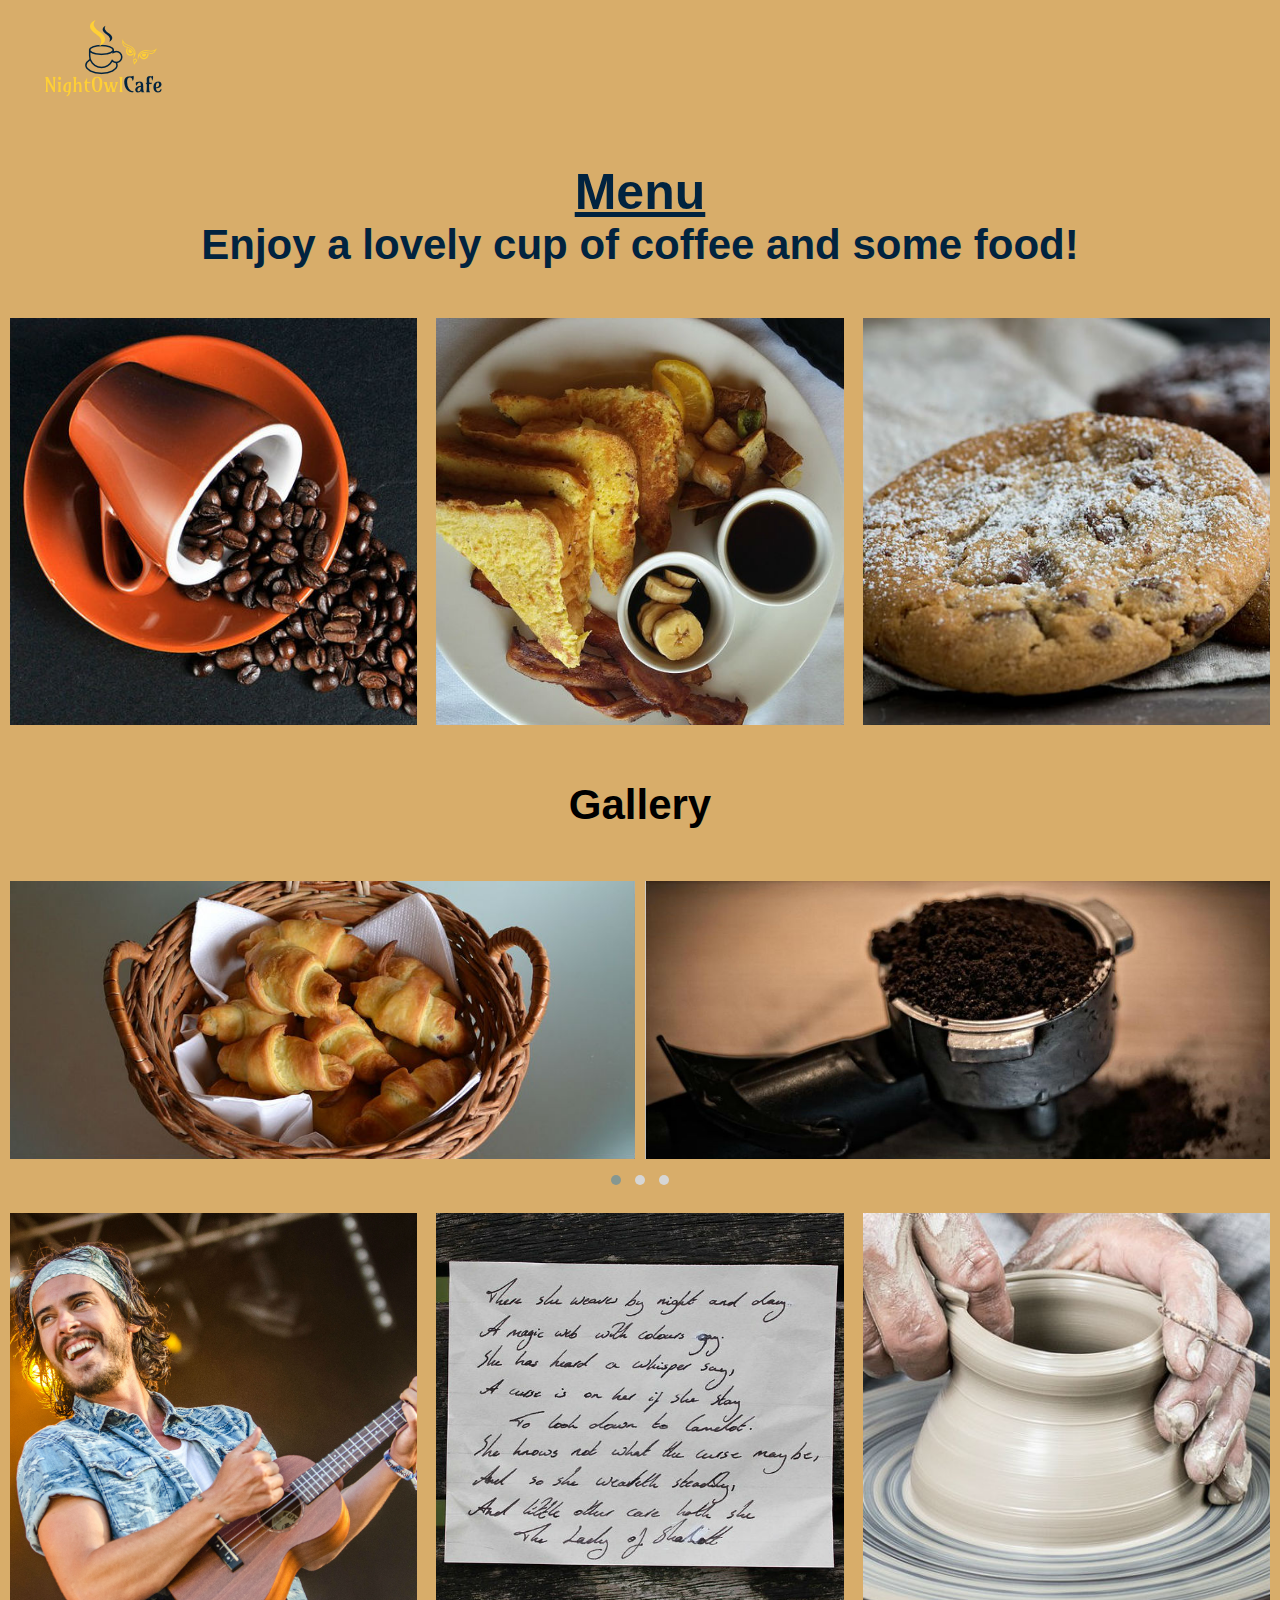
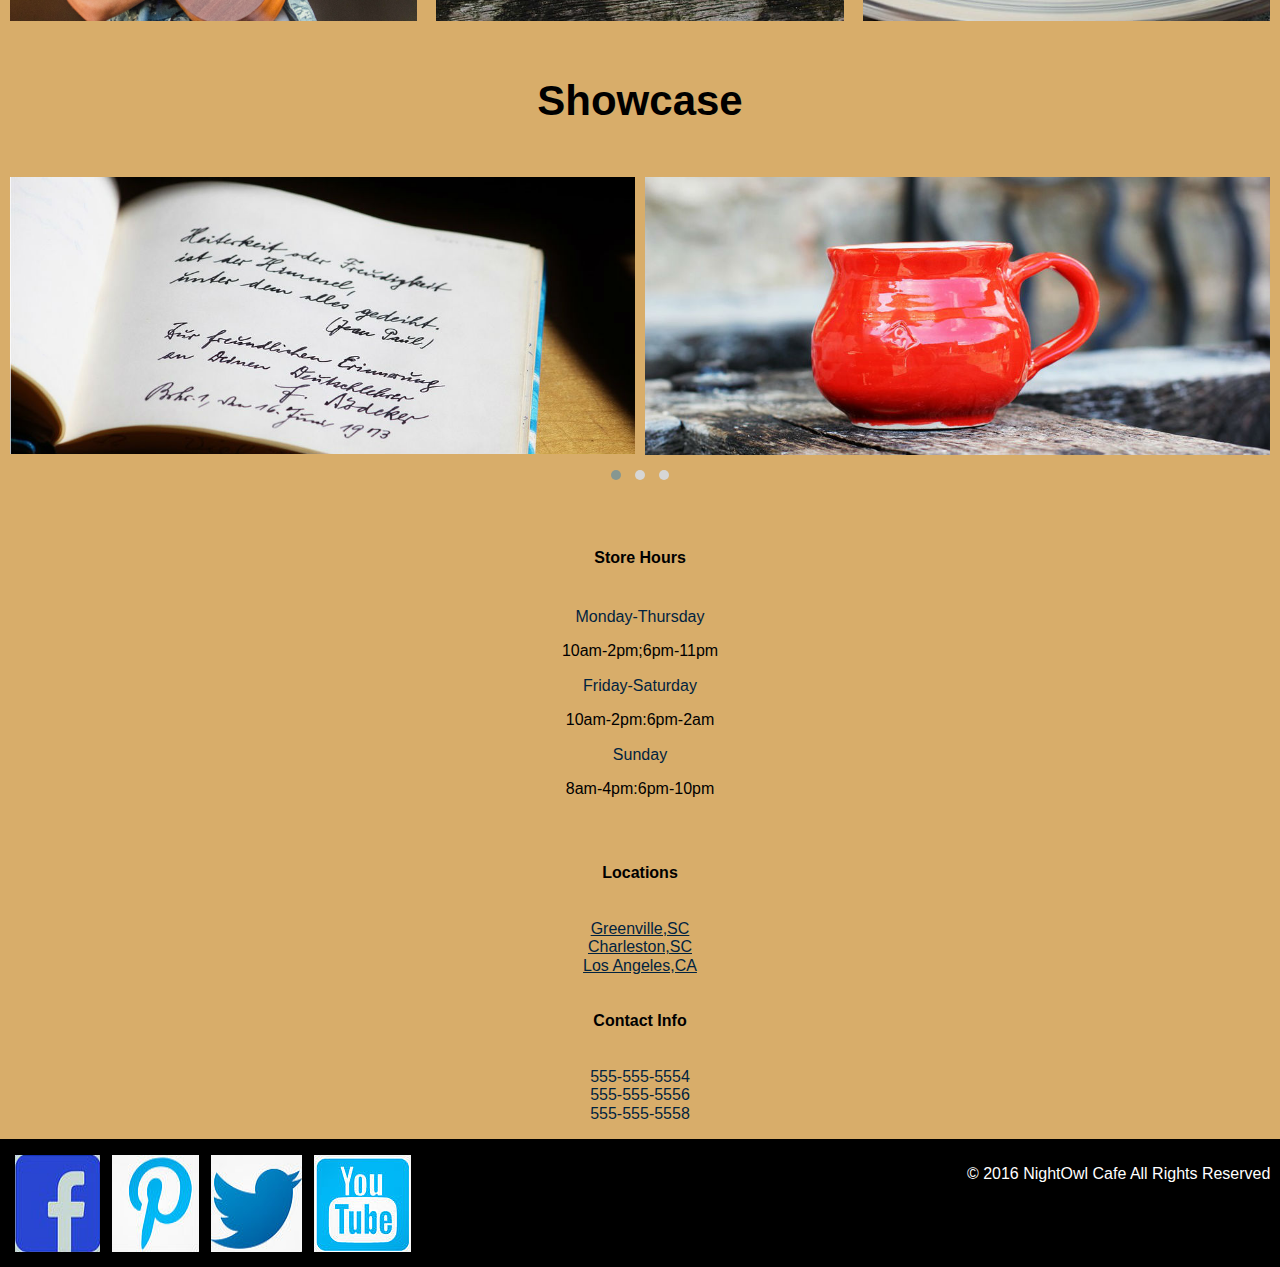
==== index.html @ 898d0b00 "Add files via upload" ====
<!DOCTYPE html>

<html lang="en">
<head>
  <!-- metadata -->
  <meta charset="utf-8">
  <meta name="viewport" content="width=device-width, initial-scale=1">

  <!-- page title -->
  <title <a href="#">NightOwl Cafe</title>

  <!-- styles -->
  <link rel="stylesheet" href="css/normalize.css">
  <link rel="stylesheet" href="css/odin.css">
  <link rel="stylesheet" href="css/main.css">
  <link rel="stylesheet" href="css/owl.carousel.min.css">
  <link rel="stylesheet" href="css/owl.theme.default.min.css">
</head>



<header>
  <div class="row">
        <div class="col-sm-12">
          <img src="img/logos/nightowl_logo.png">
      </div>

      <div class="row">
        <div class="col-sm-12"> <a href="menu.html">
          <h1>Menu</h1></a>
          <h2>Enjoy a lovely cup of coffee and some food!</h2>
        </div>
      </div>
  <main>

  </header>

<main>

    <div class="row">
      <div class="col-sm-4">
        <img src="img/logos/drinks_logo.jpg">
      </div>
      <div class="col-sm-4">
        <img src="img/logos/food_logo.jpg">
      </div>
      <div class="col-sm-4">
        <img src="img/logos/dessert_logo.jpg">
      </div>
    </div>

    <div>
      <div class="col-sm-12">
        <h3>Gallery</h3>
      </div>
    </div>

    <div class="row">
      <div class="col-sm-12">
        <div class="owl-carousel">
          <div class="item"><img src="img/food_img/crossiants.jpg" alt="crossiants"></div>
          <div class="item"><img src="img/food_img/ground_coffee.jpg" alt="ground_coffee"></div>
          <div class="item"><img src="img/food_img/pancakes.jpg" alt="pancakes"></div>
          <div class="item"><img src="img/food_img/tea_bags.jpg" alt="tea"></div>
          <div class="item"><img src="img/food_img/yogurt.jpg" alt="yogurt"></div>
        </div>
      </div>
    </div>


    <div class="row">
        <div class="col-sm-4">
          <img src="img/bands.jpg">
        </div>

        <div class="col-sm-4">
          <img src="img/poem.jpg">
        </div>

        <div class="col-sm-4">
          <img src="img/showcase/clay.jpg">
        </div>
      </div>

      <div>
        <div class="col-sm-12">
          <h3>Showcase</h3>
        </div>
      </div>


        <div class="row">
          <div class="col-sm-12">
            <div class="owl-carousel">
              <div class="item"><img src="img/showcase/poerty.jpg" alt="poem"></div>
              <div class="item"><img src="img/showcase/clay_mug.jpg" alt="mug"></div>
              <div class="item"><img src="img/showcase/guitar.jpg" alt="guitar"></div>
              <div class="item"><img src="img/showcase/sheet_music.jpg" alt="music"></div>
              <div class="item"><img src="img/showcase/singers.jpg" alt="singers"></div>
            </div>
          </div>
        </div>


        <footer>
            <div class="container-lg">
          <div class="row">
                <div class="col-sm-4"></div>
                <h4>Store Hours</h4>
                <ul>
                <li>Monday-Thursday</li>
                <p>10am-2pm;6pm-11pm</p>
                <li>Friday-Saturday</li>
                <p>10am-2pm:6pm-2am</p>
                <li>Sunday</li>
                <p>8am-4pm:6pm-10pm</p>
                </ul>

                <div class="col-sm-4"></div>
                </div>

                <div class="col-sm-4"> </div>
                <h4>Locations</h4>
                <ul>
                <li><a href="https://goo.gl/maps/NiGXj8T2j5z">Greenville,SC</a></li>

                <li><a href="https://goo.gl/maps/S8fneTVntW82">Charleston,SC</a></li>

                <li><a href="https://goo.gl/maps/znbymp8pGML2">Los Angeles,CA</a></li>
                </ul>
              </div>

              <div class="col-sm-4"></div>
              <h4>Contact Info</h4>
              <ul>
              <li>555-555-5554</li>
              <li>555-555-5556</li>
              <li>555-555-5558</li>
            </ul>
            </div>

            <div class="row dark">
              <div class="col-sm-4 center-horizontal">
                  <img class="social" src="img/social_media/facebook.jpg">
                  <img class="social" src="img/social_media/pintrest.jpg">
                  <img class="social" src="img/social_media/twitter.jpg">
                  <img class="social" src="img/social_media/youtube.jpg">
                </div>

                <div class="col-sm-8">
                  <p class="text-right">&copy; 2016 NightOwl Cafe All Rights Reserved</p>
                </div>
            </div>
          </div>
        </footer>


    <!-- include any javascript below this line -->
  <script src="js/jquery-2.1.4.min.js"></script>
  <script src="js/owl.carousel.min.js"></script>

  <script>
  $(document).ready(function() {
    $('.owl-carousel').owlCarousel({
        autoplay: true,
        autoplayTimeout: 4000,
        autoplayHoverPause: true,
        autowidth: true,
        items : 2,
        loop : true,
        margin : 10,
        nav : false,
        dots: true
    })
   })
  </script>

</body>
</html>
---- css/odin.css ----
/* resets */

html {
    box-sizing: border-box;
}

*, *:before, *:after {
    box-sizing: inherit;

    /* technique from https://css-tricks.com/box-sizing/ */
}


/* container styles */

.container-sm,
.container-md,
.container-lg,
.container-xl {
  margin: 0 auto;
  padding: 0 0.7rem;
}

.container-xl {
  max-width: 1200px;
}

.container-lg {
  max-width: 960px;
}

.container-md {
  max-width: 720px;
}

.container-sm {
  max-width: 480px;
}


/* grid styles */

.row {
  display: flex;
  flex-direction: row;
  flex-wrap: wrap;
}

.row > *
{
  padding: 0.6rem;
  position: relative;
  width: 100%;
}

.row.gutter-default > * {
  padding: 0.6rem;
}

.row.gutter-double > * {
  padding: 1.2rem;
}

.row.gutter-none > * {
  padding: 0;
}

.col-xs-1 { width: 8.333333%; }
.col-xs-2 { width: 16.666666%; }
.col-xs-3 { width: 25%; }
.col-xs-4 { width: 33.333333%; }
.col-xs-5 { width: 41.666666%; }
.col-xs-6 { width: 50%; }
.col-xs-7 { width: 58.333333%; }
.col-xs-8 { width: 66.666666%; }
.col-xs-9 { width: 75%; }
.col-xs-10 { width: 83.333333%; }
.col-xs-11 { width: 91.666666%; }
.col-xs-12 { width: 100%; }

@media (min-width: 480px) {
  .col-sm-1 { width: 8.333333%; }
  .col-sm-2 { width: 16.666666%; }
  .col-sm-3 { width: 25%; }
  .col-sm-4 { width: 33.333333%; }
  .col-sm-5 { width: 41.666666%; }
  .col-sm-6 { width: 50%; }
  .col-sm-7 { width: 58.333333%; }
  .col-sm-8 { width: 66.666666%; }
  .col-sm-9 { width: 75%; }
  .col-sm-10 { width: 83.333333%; }
  .col-sm-11 { width: 91.666666%; }
  .col-sm-12 { width: 100%; }
}

@media (min-width: 720px) {
  .col-md-1 { width: 8.333333%; }
  .col-md-2 { width: 16.666666%; }
  .col-md-3 { width: 25%; }
  .col-md-4 { width: 33.333333%; }
  .col-md-5 { width: 41.666666%; }
  .col-md-6 { width: 50%; }
  .col-md-7 { width: 58.333333%; }
  .col-md-8 { width: 66.666666%; }
  .col-md-9 { width: 75%; }
  .col-md-10 { width: 83.333333%; }
  .col-md-11 { width: 91.666666%; }
  .col-md-12 { width: 100%; }
}

@media (min-width: 960px) {
  .col-lg-1 { width: 8.333333%; }
  .col-lg-2 { width: 16.666666%; }
  .col-lg-3 { width: 25%; }
  .col-lg-4 { width: 33.333333%; }
  .col-lg-5 { width: 41.666666%; }
  .col-lg-6 { width: 50%; }
  .col-lg-7 { width: 58.333333%; }
  .col-lg-8 { width: 66.666666%; }
  .col-lg-9 { width: 75%; }
  .col-lg-10 { width: 83.333333%; }
  .col-lg-11 { width: 91.666666%; }
  .col-lg-12 { width: 100%; }
}

.row.reverse {
  flex-direction: row-reverse;
}

@media (max-width: 479px) {
  .row.reverse-xs {
    flex-direction: row-reverse;
  }
}

@media (min-width: 480px) and (max-width: 719px) {
  .row.reverse-sm {
    flex-direction: row-reverse;
  }
}

@media (min-width: 720px) and (max-width: 959px) {
  .row.reverse-md {
    flex-direction: row-reverse;
  }
}

@media (min-width: 960px) {
  .row.reverse-lg {
    flex-direction: row-reverse;
  }
}


/* positioning helper classes */

.center-vertical,
.center-horizontal,
.push-left,
.push-right {
  display: flex;
}

.center-vertical {
  align-items: center;
}

.center-horizontal {
  justify-content: center;
}

.push-left {
  justify-content: flex-start;
}

.push-right {
  justify-content: flex-end;
}

.upper-left,
.upper-right,
.lower-right,
.lower-left {
  position: absolute;
}

.upper-left,
.gutter-default .upper-left {
  top: 0.6rem;
  left: 0.6rem;
}

.gutter-double .upper-left {
  top: 1.2rem;
  left: 1.2rem;
}

.gutter-none .upper-left {
  top: 0;
  left: 0;
}

.upper-right,
.gutter-default .upper-right {
  top: 0.6rem;
  right: 0.6rem;
}

.gutter-double .upper-right {
  top: 1.2rem;
  right: 1.2rem;
}

.gutter-none .upper-right {
  top: 0;
  right: 0;
}

.lower-right,
.gutter-default .lower-right {
  bottom: 0.6rem;
  right: 0.6rem;
}

.gutter-double .lower-right {
  bottom: 1.2rem;
  right: 1.2rem;
}

.gutter-none .lower-right {
  bottom: 0;
  right: 0;
}

.lower-left,
.gutter-default .lower-left {
  bottom: 0.6rem;
  left: 0.6rem;
}

.gutter-double .lower-left {
  bottom: 1.2rem;
  left: 1.2rem;
}

.gutter-none .lower-left {
  bottom: 0;
  left: 0;
}


/* responsive features */
img,
iframe,
video {
  max-width: 100%;
}

/* responsive helper classes */

@media (max-width: 479px) {
  .hide-xs,
  .show-sm-only,
  .show-md-only,
  .show-lg-only {
    display: none;
  }
}

@media (min-width: 480px) and (max-width: 719px) {
  .hide-sm,
  .show-xs-only,
  .show-md-only,
  .show-lg-only {
    display: none;
  }
}

@media (min-width: 720px) and (max-width: 959px) {
  .hide-md,
  .show-xs-only,
  .show-sm-only,
  .show-lg-only {
    display: none;
  }
}

@media (min-width: 960px) {
  .hide-lg,
  .show-xs-only,
  .show-sm-only,
  .show-md-only {
    display: none;
  }
}


/* other helper classes */
.right {
  float: right;
  margin-left: 1.2rem;
  margin-bottom: 1.2rem;
}

.left {
  float: left;
  margin-right: 1.2rem;
  margin-bottom: 1.2rem;
}

.clear {
  clear: both;
}

.center {
  display: block;
  margin: 0 auto;
}

.text-left {
  text-align: left;
}

.text-right {
  text-align: right;
}

.text-center {
  text-align: center;
}

.text-justify {
  text-align: justify;
}


/* apply .show-gridlines to body when creating initial grid or when debugging */
.show-gridlines .row > * {
  border: 1px solid #bbb;
}
---- css/main.css ----
/*** sectioning elements ***/

body {
  background-color: #d8ad6a;

}

header {
color: #01233f;
}

main {

}

footer {
  background-color: #d8ad6a;
}

nav {

}

section {

}

aside {

}

.dark {
    background-color: #000;
    color: #fff;
}


/**** content styles ***/

h1 {
  font-size:50px;
  margin: 0;
text-align: center;
}

h2 {
  font-size: 42px;
  margin: auto;
text-align:center;
}

footer h2 {
  color: #777;
  font-size: 12px;
  margin:auto;
  text-align: center;
}

h3 {
  font-size: 42px;
text-align: center;
}

h4 {
text-align: center;
}

h5 {

}

h6 {

}

p {
text-align: center;
}

blockquote {

}

ol {

}

ul {

}

footer ul {
    margin: auto;;
    padding: 16px;
    list-style: none;
}

li {
color: #01233f;
text-align: center;
}

table {

}

tr {

}

th {

}

td {

}


/*** image styles ***/

img  {

}

img.social {
  margin: 6px;
}


/*** link styles ***/

a:link {
color: #01233f;
}

a:visited {

}

a:hover {

}

a:active {

}
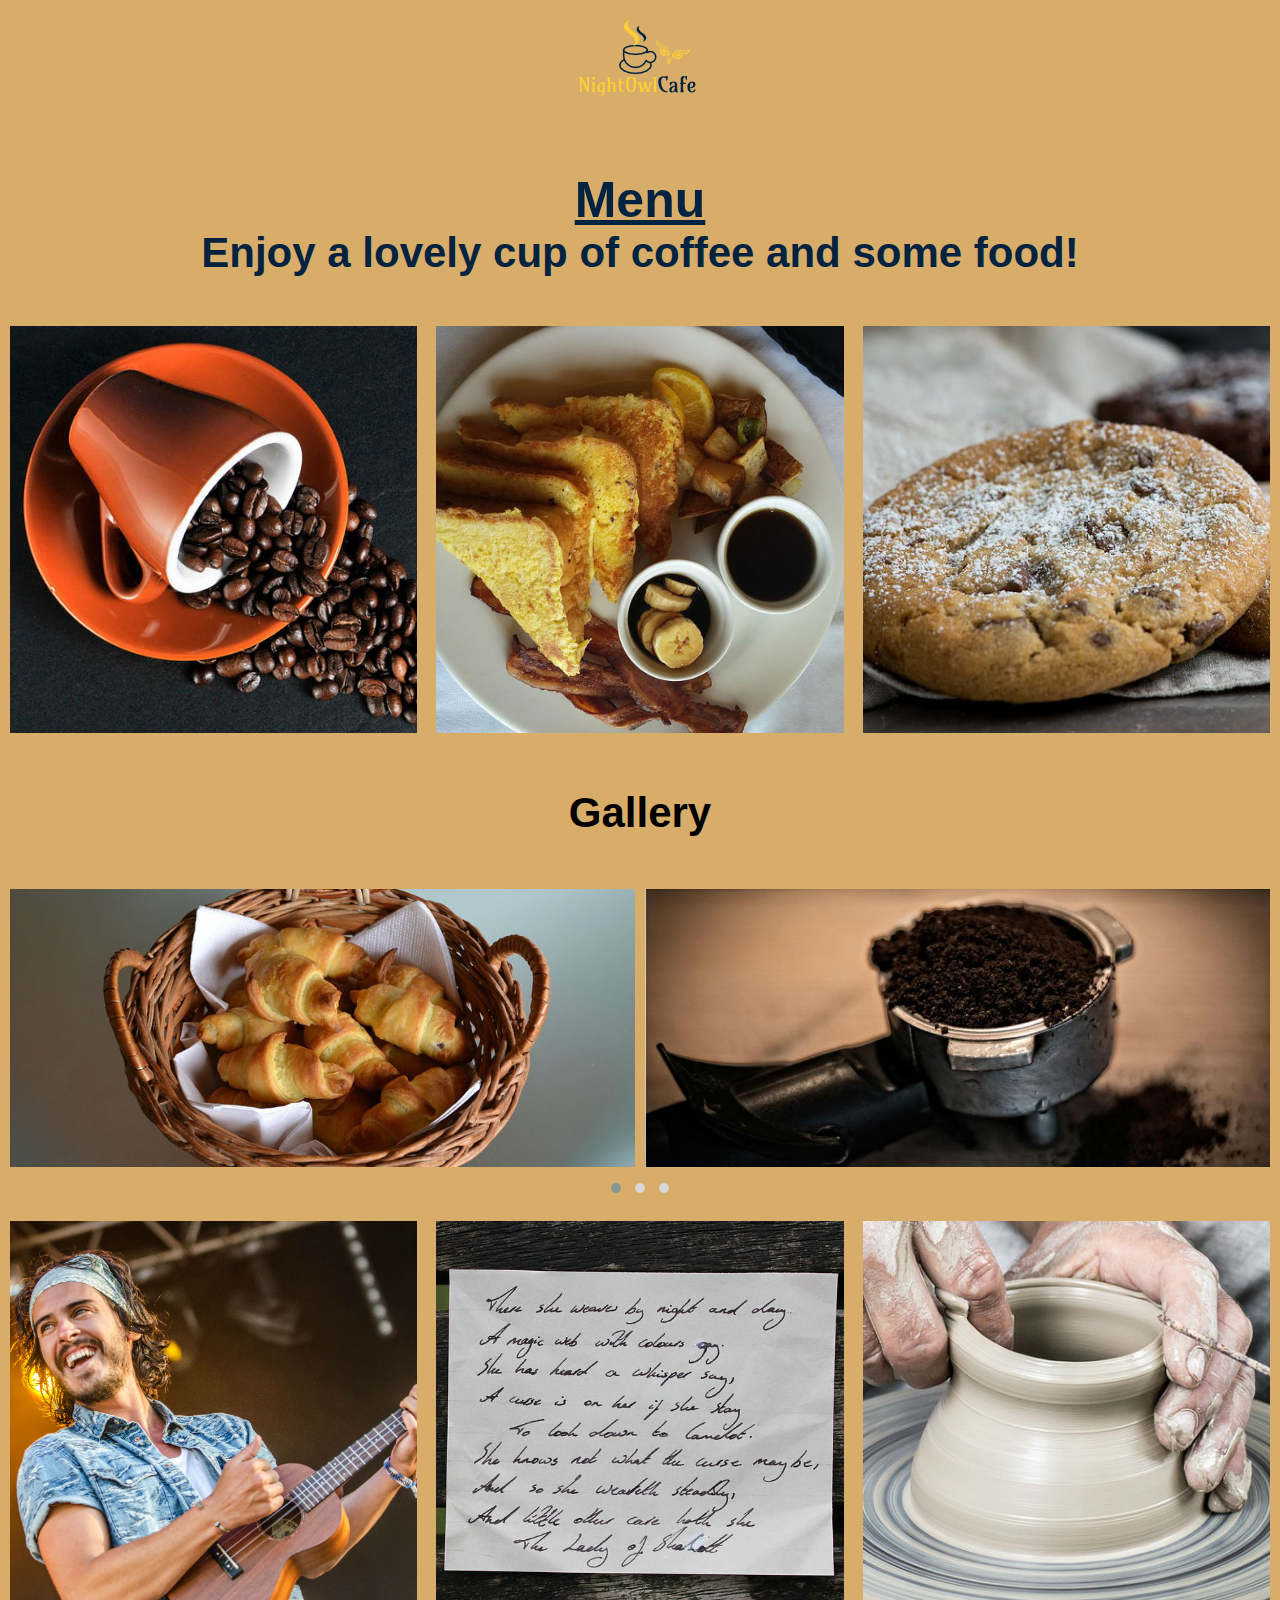
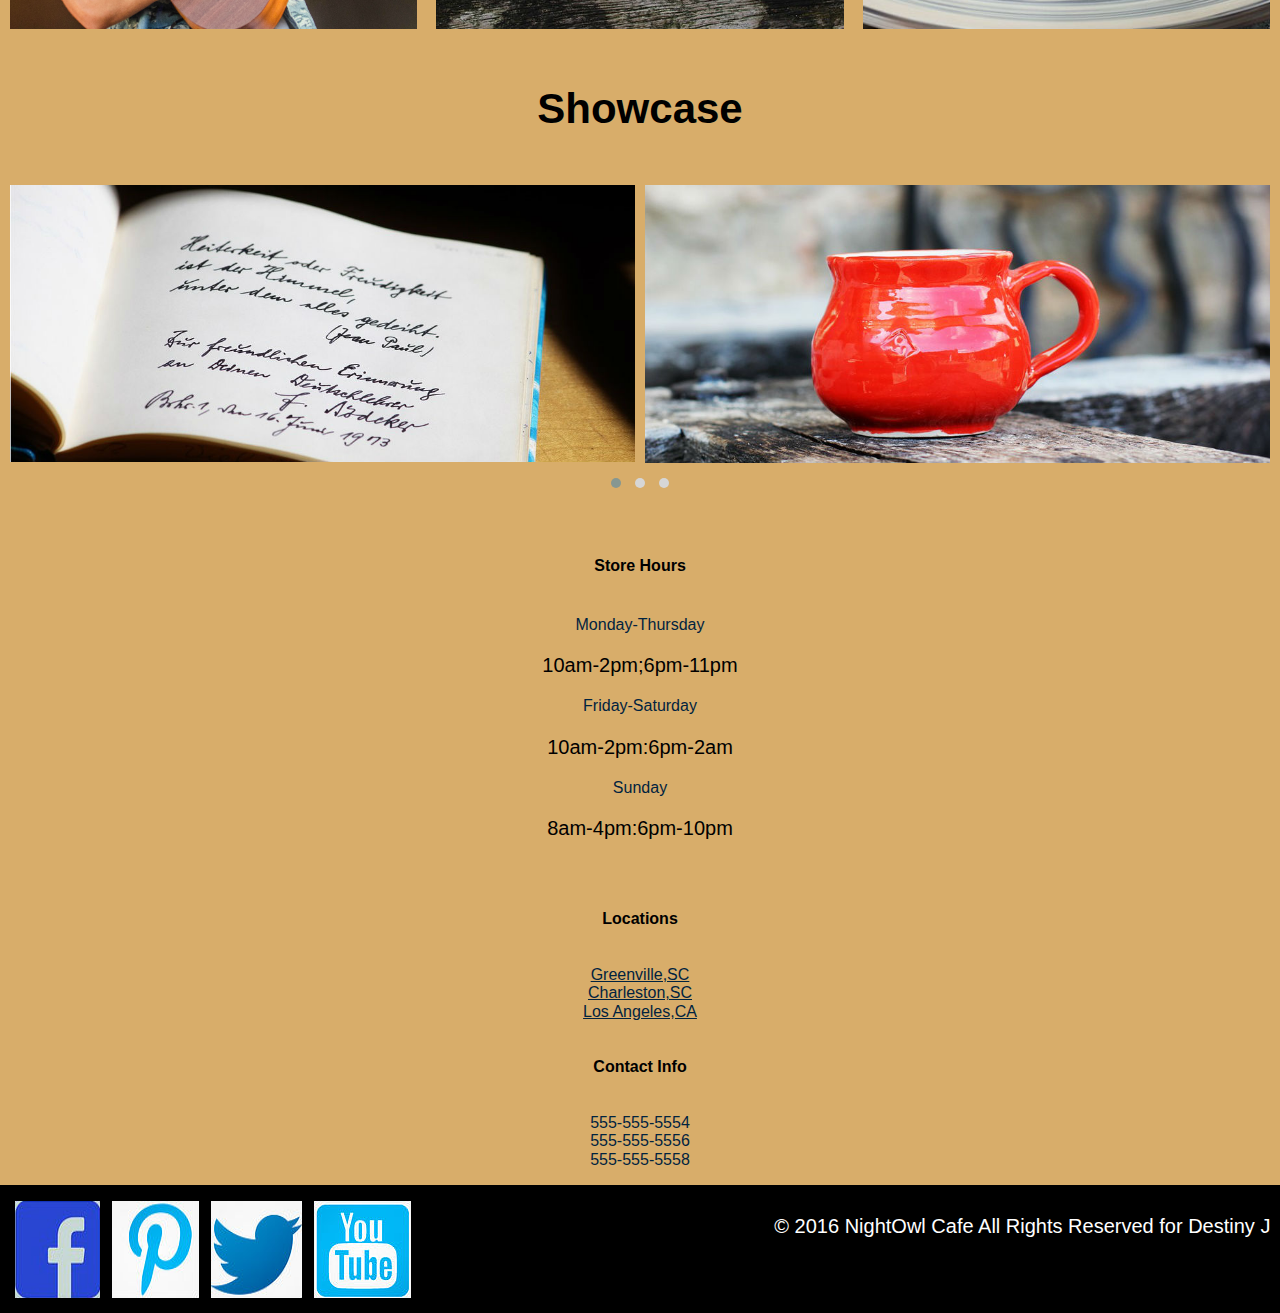
==== commit 17c88641: "Add files via upload" ====
--- a/index.html
+++ b/index.html
@@ -22,7 +22,7 @@
 <header>
   <div class="row">
         <div class="col-sm-12">
-          <img src="img/logos/nightowl_logo.png">
+          <h1><img src="img/logos/nightowl_logo.png"></h1>
       </div>
 
       <div class="row">
@@ -148,7 +148,7 @@
                 </div>
 
                 <div class="col-sm-8">
-                  <p class="text-right">&copy; 2016 NightOwl Cafe All Rights Reserved</p>
+                  <p class="text-right">&copy; 2016 NightOwl Cafe All Rights Reserved for Destiny J</p>
                 </div>
             </div>
           </div>
--- a/css/main.css
+++ b/css/main.css
@@ -75,6 +75,7 @@
 
 p {
 text-align: center;
+font-size: 20px; 
 }
 
 blockquote {
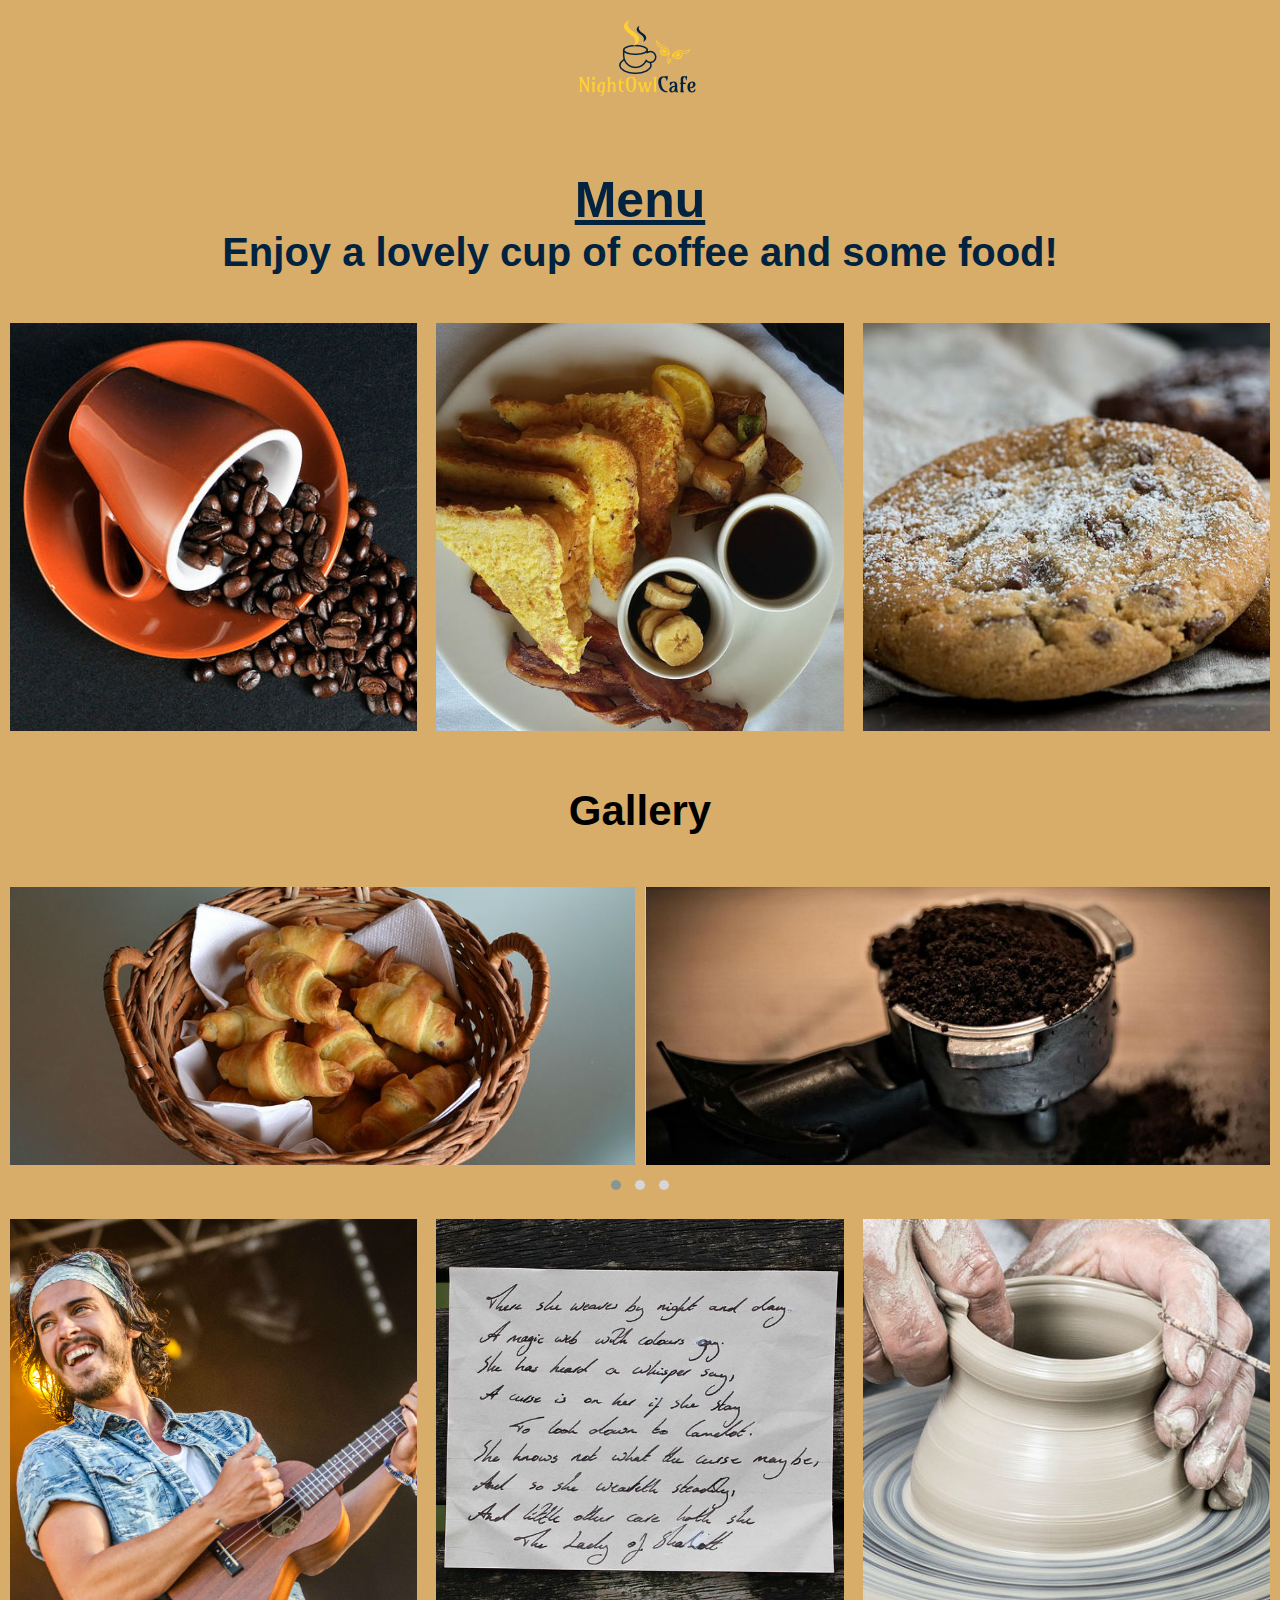
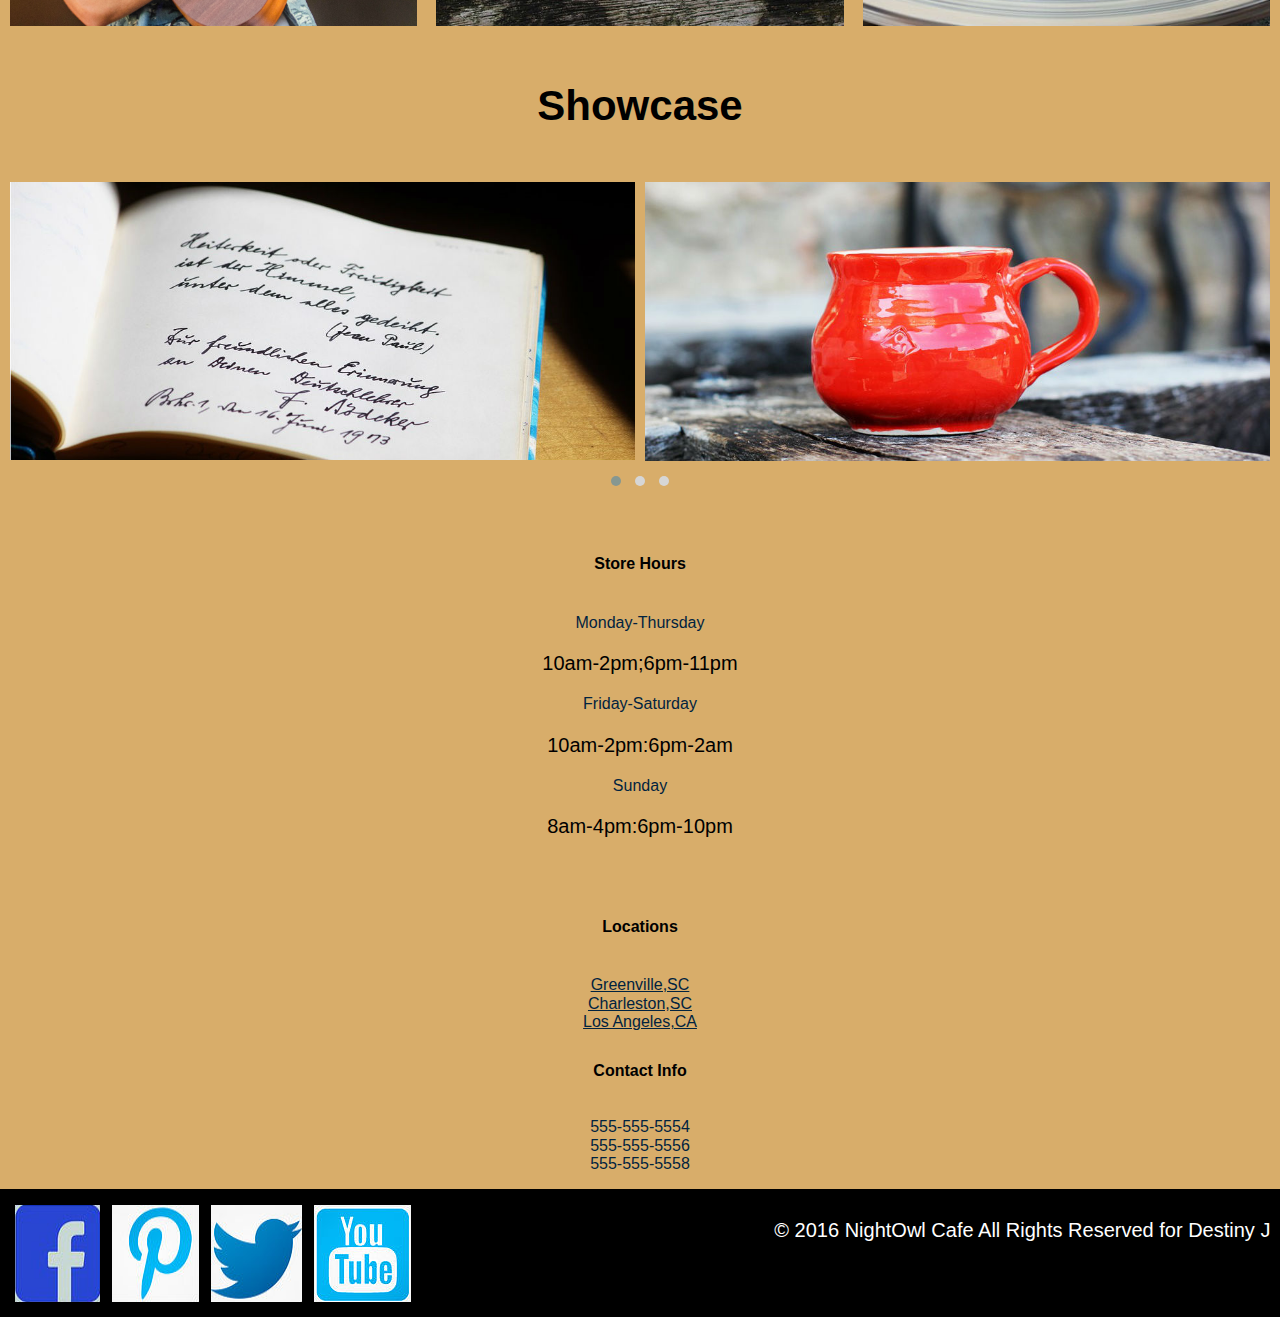
==== commit 45728d20: "Add files via upload" ====
--- a/index.html
+++ b/index.html
@@ -17,7 +17,7 @@
   <link rel="stylesheet" href="css/owl.theme.default.min.css">
 </head>
 
-
+<body>
 
 <header>
   <div class="row">
@@ -105,7 +105,7 @@
         <footer>
             <div class="container-lg">
           <div class="row">
-                <div class="col-sm-4"></div>
+                <div class="col-xs-12 col-sm-4 col-md-2"></div>
                 <h4>Store Hours</h4>
                 <ul>
                 <li>Monday-Thursday</li>
@@ -116,8 +116,6 @@
                 <p>8am-4pm:6pm-10pm</p>
                 </ul>
 
-                <div class="col-sm-4"></div>
-                </div>
 
                 <div class="col-sm-4"> </div>
                 <h4>Locations</h4>
@@ -130,7 +128,7 @@
                 </ul>
               </div>
 
-              <div class="col-sm-4"></div>
+              <div class="col-xs-12 col-sm-4 col-md-2"></div>
               <h4>Contact Info</h4>
               <ul>
               <li>555-555-5554</li>
--- a/css/main.css
+++ b/css/main.css
@@ -15,6 +15,7 @@
 
 footer {
   background-color: #d8ad6a;
+  text-align: center;
 }
 
 nav {
@@ -44,7 +45,7 @@
 }
 
 h2 {
-  font-size: 42px;
+  font-size: 40px;
   margin: auto;
 text-align:center;
 }
@@ -75,7 +76,7 @@
 
 p {
 text-align: center;
-font-size: 20px; 
+font-size: 20px;
 }
 
 blockquote {
